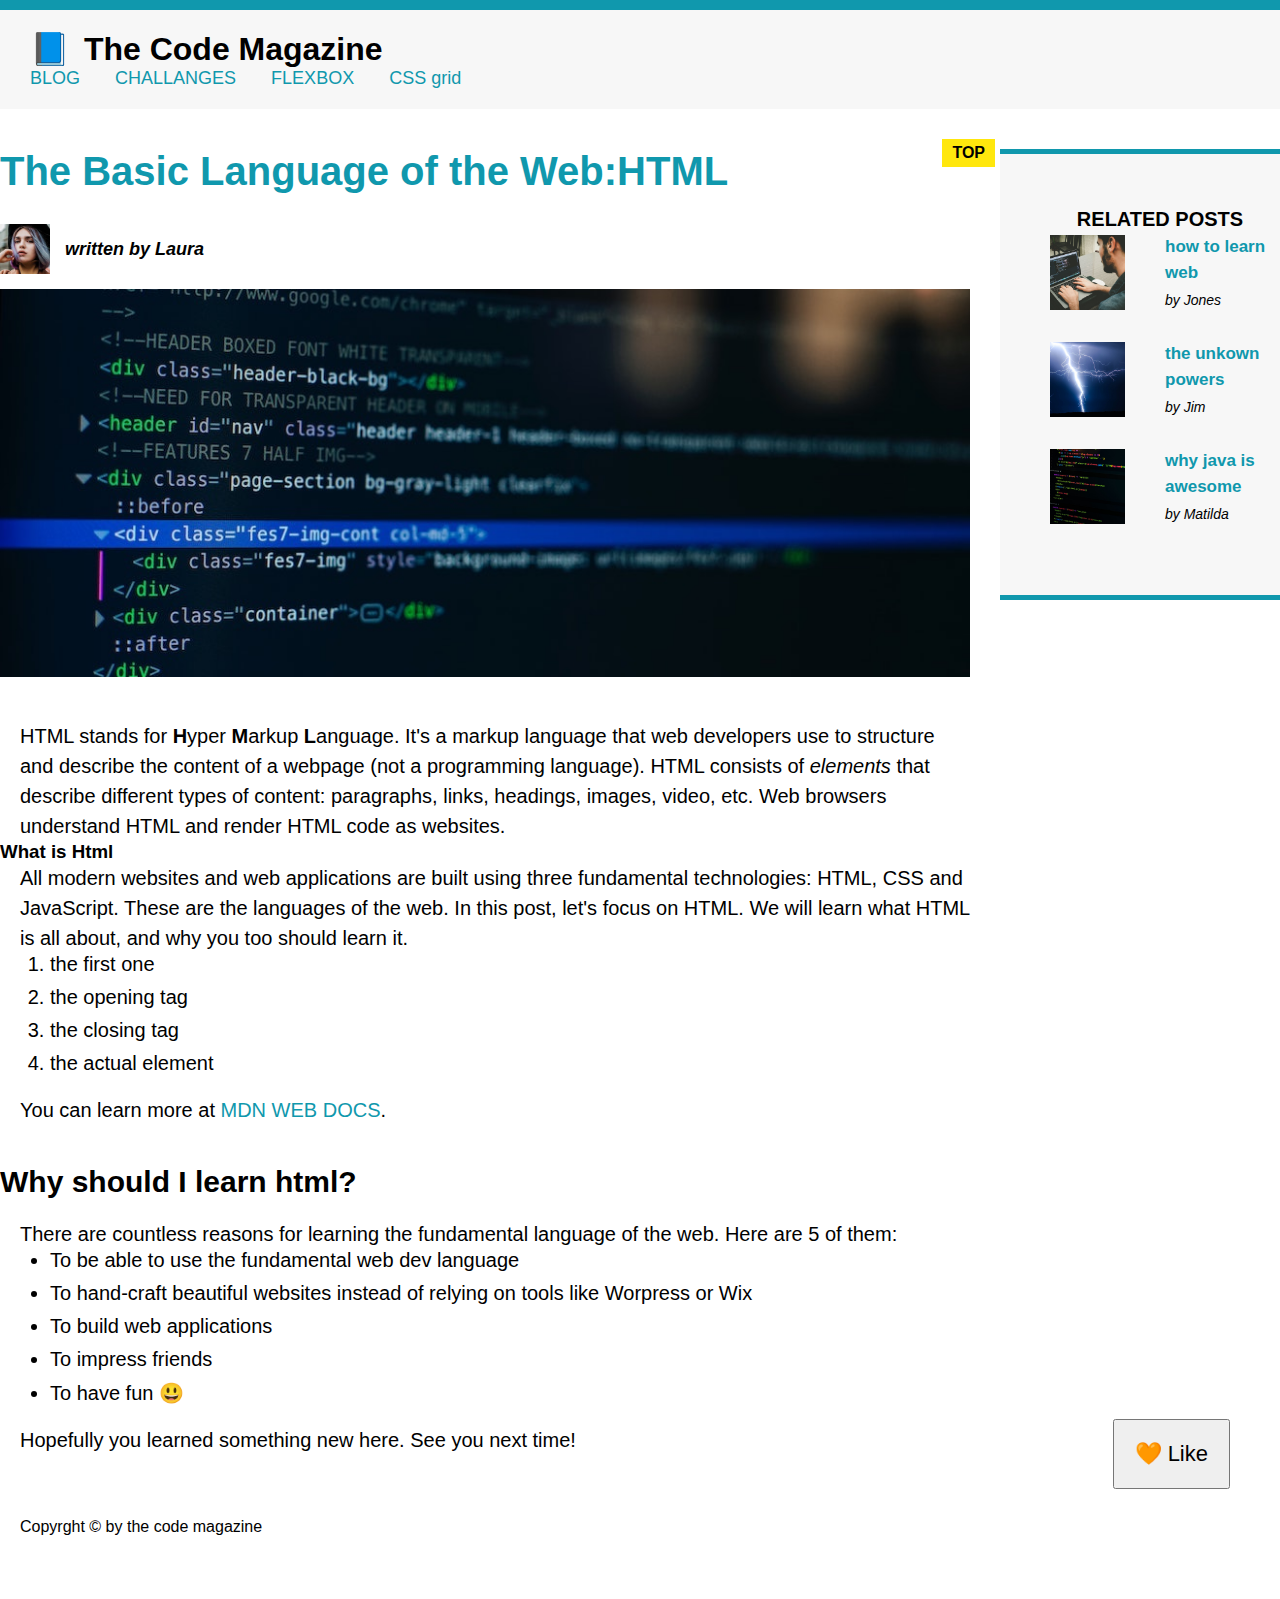
==== index.html @ 81a92fe3 "FIRST Push Flex" ====
<!DOCTYPE html>
<html lang="en">
  <head>
    <meta charset="UTF-8" />
    <link href="style.css" rel="stylesheet" />
    <title>The language of html</title>
  </head>
  <body>
    <div class="container">
      <header class="main-header">
        <h1 class="float">📘 The Code Magazine</h1>
        <nav>
          <a href="blog.html" target="_blank">BLOG</a>
          <a href="#">CHALLANGES</a>
          <a href="flexbox.html">FLEXBOX</a>
          <a href="css-grid.html">CSS grid</a>
        </nav>
      </header>
      <div class="row">
        <article>
          <header class="post-header">
            <h2>The Basic Language of the Web:HTML</h2>
            <div class="author-box">
              <img
                src="img/laura-jones.jpg"
                alt="laura"
                width="50"
                height="50"
                class="auther-img"
              />
              <p id="author" class="author">
                <strong>written by Laura</strong>
              </p>
            </div>

            <img
              src="img/post-img.jpg"
              alt="html coding image"
              width="500"
              height="200"
              class="post-img"
            />
            <button>🧡 Like</button>
          </header>

          <p>
            HTML stands for <strong>H</strong>yper <strong>M</strong>arkup
            <strong>L</strong>anguage. It's a markup language that web
            developers use to structure and describe the content of a webpage
            (not a programming language). HTML consists of
            <em>elements</em> that describe different types of content:
            paragraphs, links, headings, images, video, etc. Web browsers
            understand HTML and render HTML code as websites.
          </p>
          <h3>What is Html</h3>
          <p>
            All modern websites and web applications are built using three
            fundamental technologies: HTML, CSS and JavaScript. These are the
            languages of the web. In this post, let's focus on HTML. We will
            learn what HTML is all about, and why you too should learn it.
          </p>

          <ol>
            <li class="first-li">the first one</li>
            <li>the opening tag</li>
            <li>the closing tag</li>
            <li>the actual element</li>
          </ol>
          <p>
            You can learn more at
            <a
              href="https://developer.mozilla.org/en-US/docs/Web/HTML"
              target="_blank"
              >MDN WEB DOCS</a
            >.
          </p>
          <h4>Why should I learn html?</h4>
          <p>
            There are countless reasons for learning the fundamental language of
            the web. Here are 5 of them:
          </p>
          <ul>
            <li class="first-li">
              To be able to use the fundamental web dev language
            </li>
            <li>
              To hand-craft beautiful websites instead of relying on tools like
              Worpress or Wix
            </li>
            <li>To build web applications</li>
            <li>To impress friends</li>
            <li>To have fun 😃</li>
          </ul>
          <p>Hopefully you learned something new here. See you next time!</p>
        </article>
        <aside class="aside1">
          <p class="sp">related posts</p>

          <ul class="related">
            <li class="related-post">
              <img
                src="img/related-1.jpg"
                alt="html image"
                width="75"
                height="75"
              />
              <div>
                <p><a href="#" class="related-link"> how to learn web</a></p>
                <p class="related-author">by Jones</p>
              </div>
            </li>
            <li class="related-post">
              <img
                src="img/related-2.jpg"
                alt="html image"
                width="75"
                height="75"
              />
              <div>
                <p>
                  <a href="powers.html" class="related-link">
                    the unkown powers</a
                  >
                </p>

                <p class="related-author">by Jim</p>
              </div>
            </li>
            <li class="related-post">
              <img
                src="img/related-3.jpg"
                alt="html image"
                width="75"
                height="75"
              />
              <div>
                <p>
                  <a href="javascript.html" class="related-link">
                    why java is awesome</a
                  >
                </p>
                <p class="related-author">by Matilda</p>
              </div>
            </li>
          </ul>
        </aside>
      </div>
      <footer>
        <p id="copyright" class="copyright text">
          Copyrght &copy; by the code magazine
        </p>
      </footer>
    </div>
  </body>
</html>
---- style.css ----
* {
  margin:0;
  padding:0;
  
  }
  
  body{
    /* color:#444; */
    font-family:sans-serif;
    border-top:10px solid #1098ad;
    /* position:relative; */
   
    margin-bottom:60px;
  }
  nav{
    font-size:18px;
  }
   h1{
    display:block;
   }
  p{
   font-size:20px;
   margin-left:20px;
   line-height:1.5;
   /* display:inline; */
   
  }
  h4{
    font-size:30px;
    margin-bottom: 20px;
    margin-top:40px;
  }
  ul,ol{
   margin-left: 50px;
   margin-bottom: 20px;
  }
  h2{
  font-size:40px;
  margin-bottom:30px;
  color:#1098ad;
  }
  #author{
    font-size:18px;
    font-style:italic;
    font-weight:bold;
  }
  #copyright {
    font-size:16px;
    
  }
  /* ul{
    list-style:none;
  } */
  .related{
   list-style:none;
  }
  
  .main-header{
    background-color: #f7f7f7;
    padding: 20px 30px;
    margin-bottom:40px;
    /* height:80px; */
  }
  .container{
    width:1300px;
    /* margin-left:auto;
    margin-right:auto; */
    margin:0 auto;
  }
  .post-header{
    margin-bottom:40px;
  }
  aside{
    background-color: #f7f7f7;
    border-top:5px solid #1098ad;
    border-bottom:5px solid #1098ad;
    padding:50px 0px;
    width:500px;
    
  }
   
    /* background-color:#f7f7f7; */
  }
  /* .first-li{
    font-weight:bold;
  } */
  /* li:first-child{
    font-weight:bold;
  }
  li:last-child{
    font-style:italic;
  }
  
  li:nth-child(3){
    color:red;
  }
  li:nth-child(odd){
    color:red;
  } */
  /*misconception:this won't work*/
  article p:first-child{
    color:red;
  }
  /* styling links */
  a:link{
    color:#1098ad;
    text-decoration: none;
  }
  a:visited{
    /* color:#777 ;*/
    color:#1098ad
  }
  a:hover{
    color:orangered;
    font-weight:bold;
    text-decoration:underline dotted orangered;
  }
  a:active{
    background-color:black;
    font-style:italic;
  }
  /* lvha */
  /* resolving conflict */
  /* #copyright{
    color:red;
  }
  
  .copyright{
    color:blue;
  }
  .text{
    color:yellow;
  }
  footer p{
    color:green !important;
  } */
  /* nav a:link{
    font-size:18px;
  } */
  .post-img{
    width:100%;
    height:auto;
    
  }
 .aside1
 {
  /* margin-left: 5px; */
 }
  nav a:link{
    margin-right:30px;
    display:inline-block;
   
  }
  nav a:link:last-child{
    margin-right:0;
  }
  button{
   font-size:22px;
   padding:20px;
   cursor:pointer; 
   position:absolute;
   bottom:50px;
   right:50px;
  }
  body{
    position: relative;
  }
  h1::first-letter{
  font-style:normal;
  margin-right:5px;
  }
  h2{
    position: relative;
  }
   h2::after{
  content: "TOP";
  background-color:#ffe70d;
  color:#000;
  font-size:16px;
  font-weight:bold;
  display:inline-block;
  padding:5px 10px;
  position:absolute;
  top:-10px;
  right:-25px;
   }
  
  li{
    font-size:20px;
    margin-bottom:10px;
    /* display:inline; */
    
  }
  li:last-child{
    margin-bottom:0;
  }
  /* ol li:nth-child(3){
    text-transform:lowercase;
  } */
  .sp{
    text-align:center;
    font-weight: bold;
    font-size:20px;
    text-transform: uppercase;
  }
  /* .auther-img{
    float:left;
    margin-bottom: 20px;
  }
  .author{
    margin-top:10px;
    float:left;
    margin-left:20px;
  }
  
  .clearfix::after {
   clear:both;
   content:'';
   display:block;
  }
  
  article{
   
   width:825px;
   float:left;
  }
  aside{
   
    width:300px;
    float:right;
  }
  footer{
    background-color:yellow;
    clear:both; */
  }
.main-header{
  display:flex;
  align-items:center;
  justify-content:space-between;
  }
  .author-box{
    display:flex;
    align-items:center;
    margin-bottom:15px;
  }
  .author{
    margin-bottom:0;
    margin-left:15px;
  }
  .related-post{
    display:flex;
    align-items:center;
    gap:20px;
    margin-bottom:30px;
  }
  .related-link:link {
  font-size:17px;
  font-weight:bold;
  font-style:normal;
  margin-bottom:5px;
  display:block;
  }
  .related-author{
    margin-bottom:0;
    font-size:14px;
    font-weight: normal;
    font-style:italic;
    padding: 0;
  }
  .row{
    display:flex;
    align-items:flex-start;
    margin-bottom:60px;
    gap:30px;
    
    
  }
  article{
    flex:1;
    margin-bottom:0;
    
  }
  aside{
     /* defaults:
     flex-grow: 0;
     flex-shrink: 1;
     flex-basis:auto ; */
     
    flex: 0 0 300px;
  }
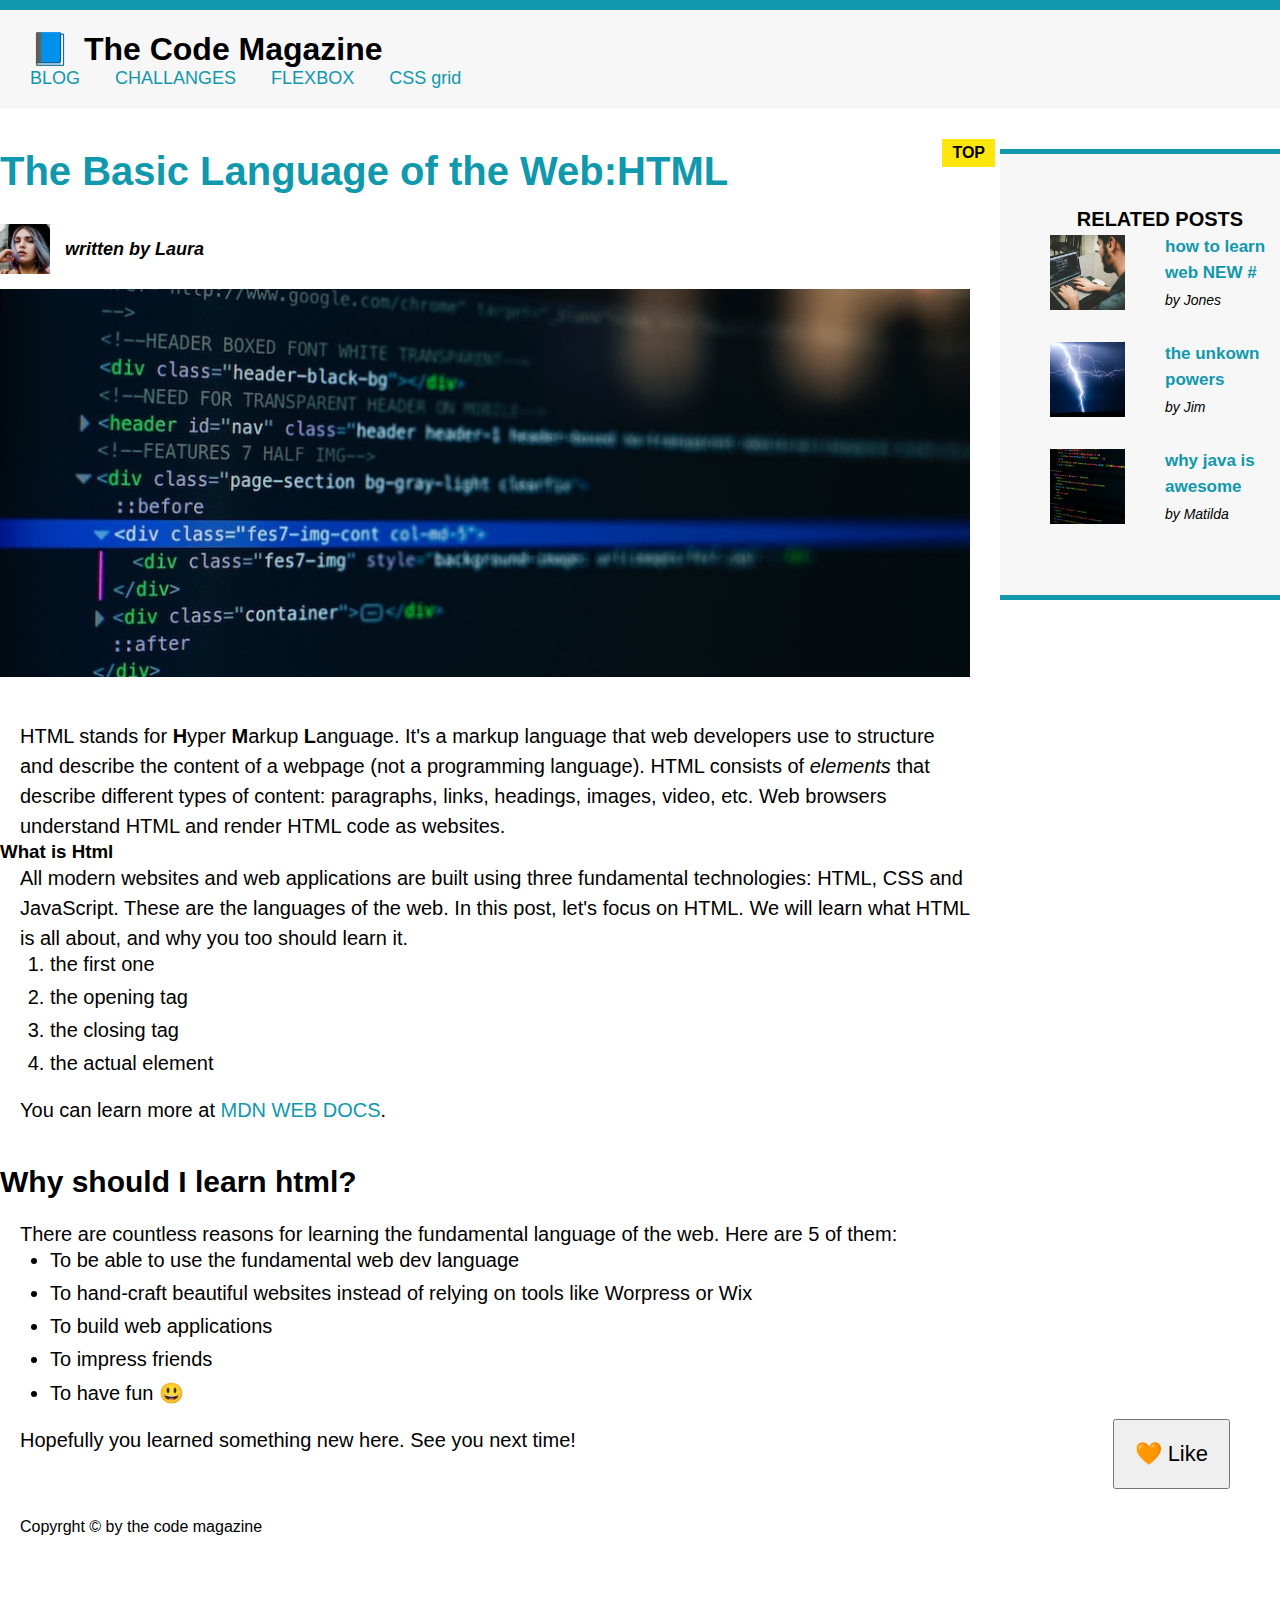
==== commit c022188a: "new funksiya ni qoshtim" ====
--- a/index.html
+++ b/index.html
@@ -105,7 +105,9 @@
                 height="75"
               />
               <div>
-                <p><a href="#" class="related-link"> how to learn web</a></p>
+                <p>
+                  <a href="#" class="related-link"> how to learn web NEW #</a>
+                </p>
                 <p class="related-author">by Jones</p>
               </div>
             </li>
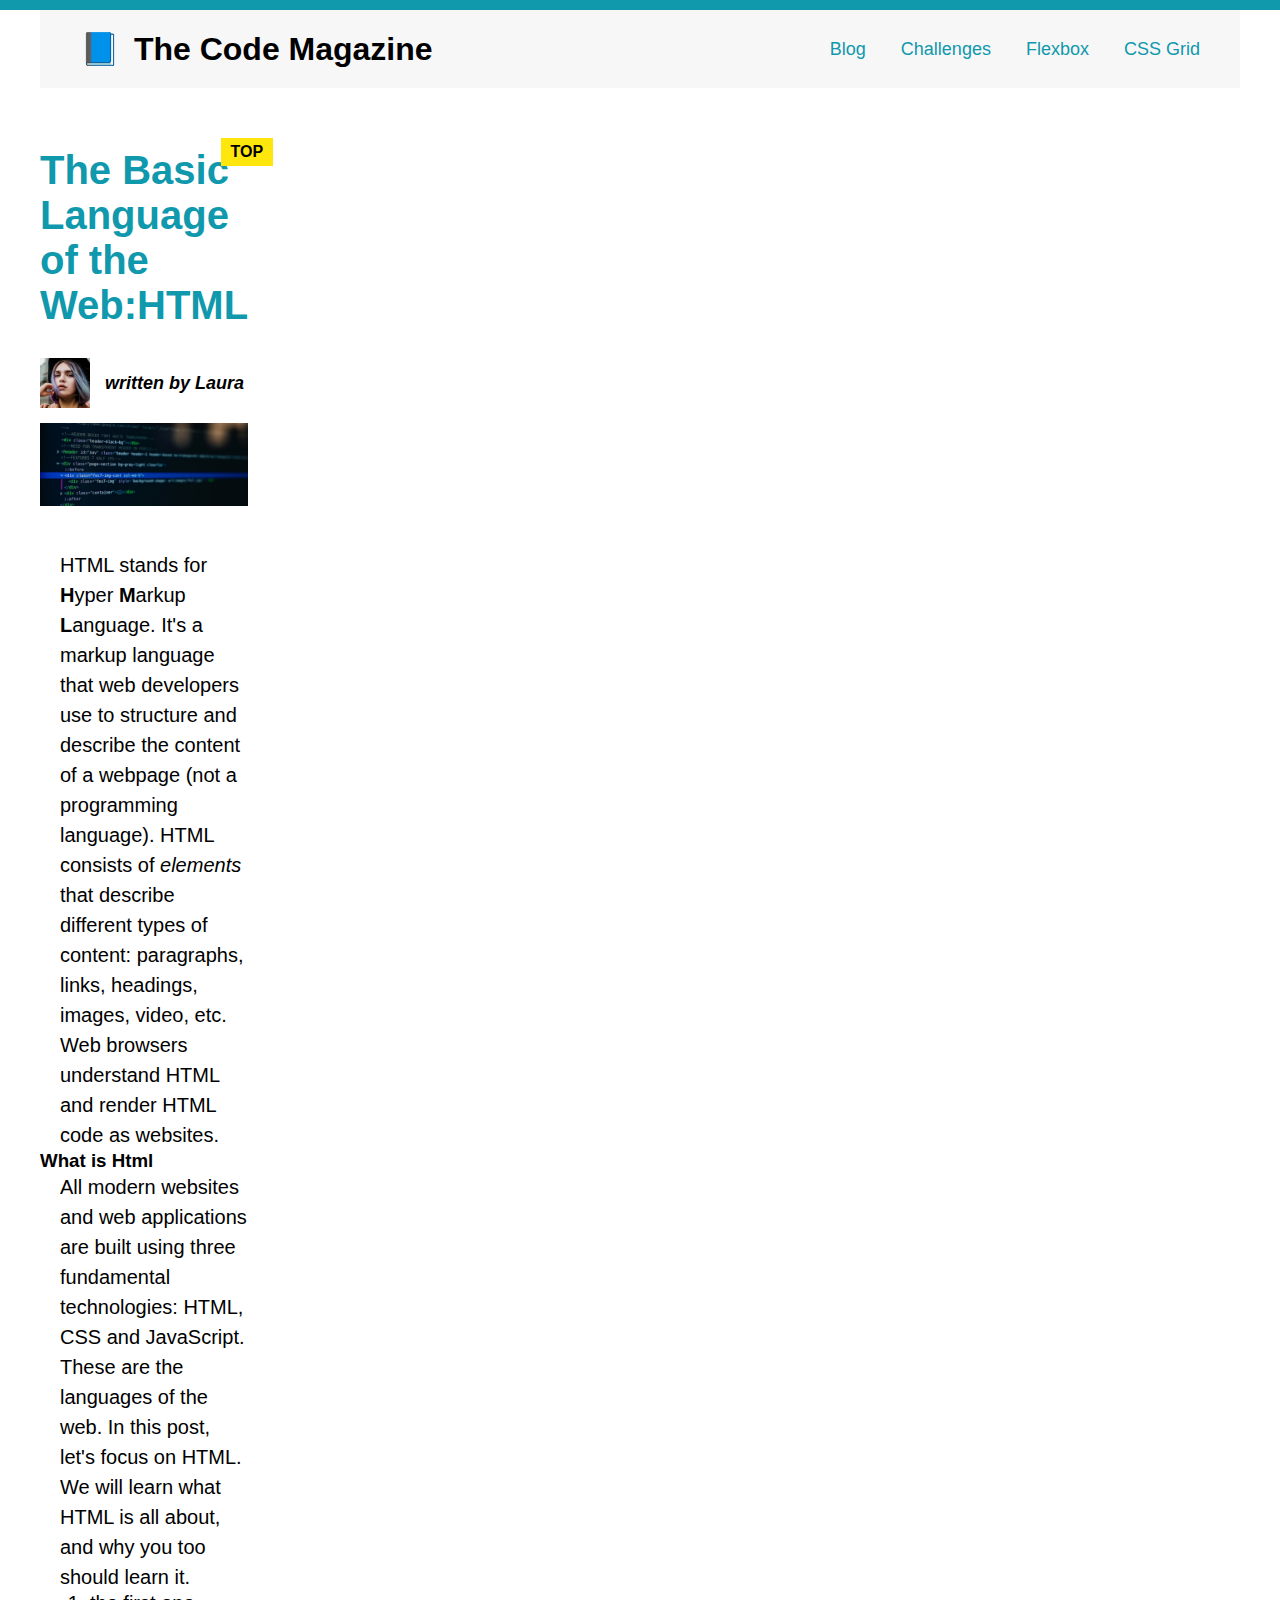
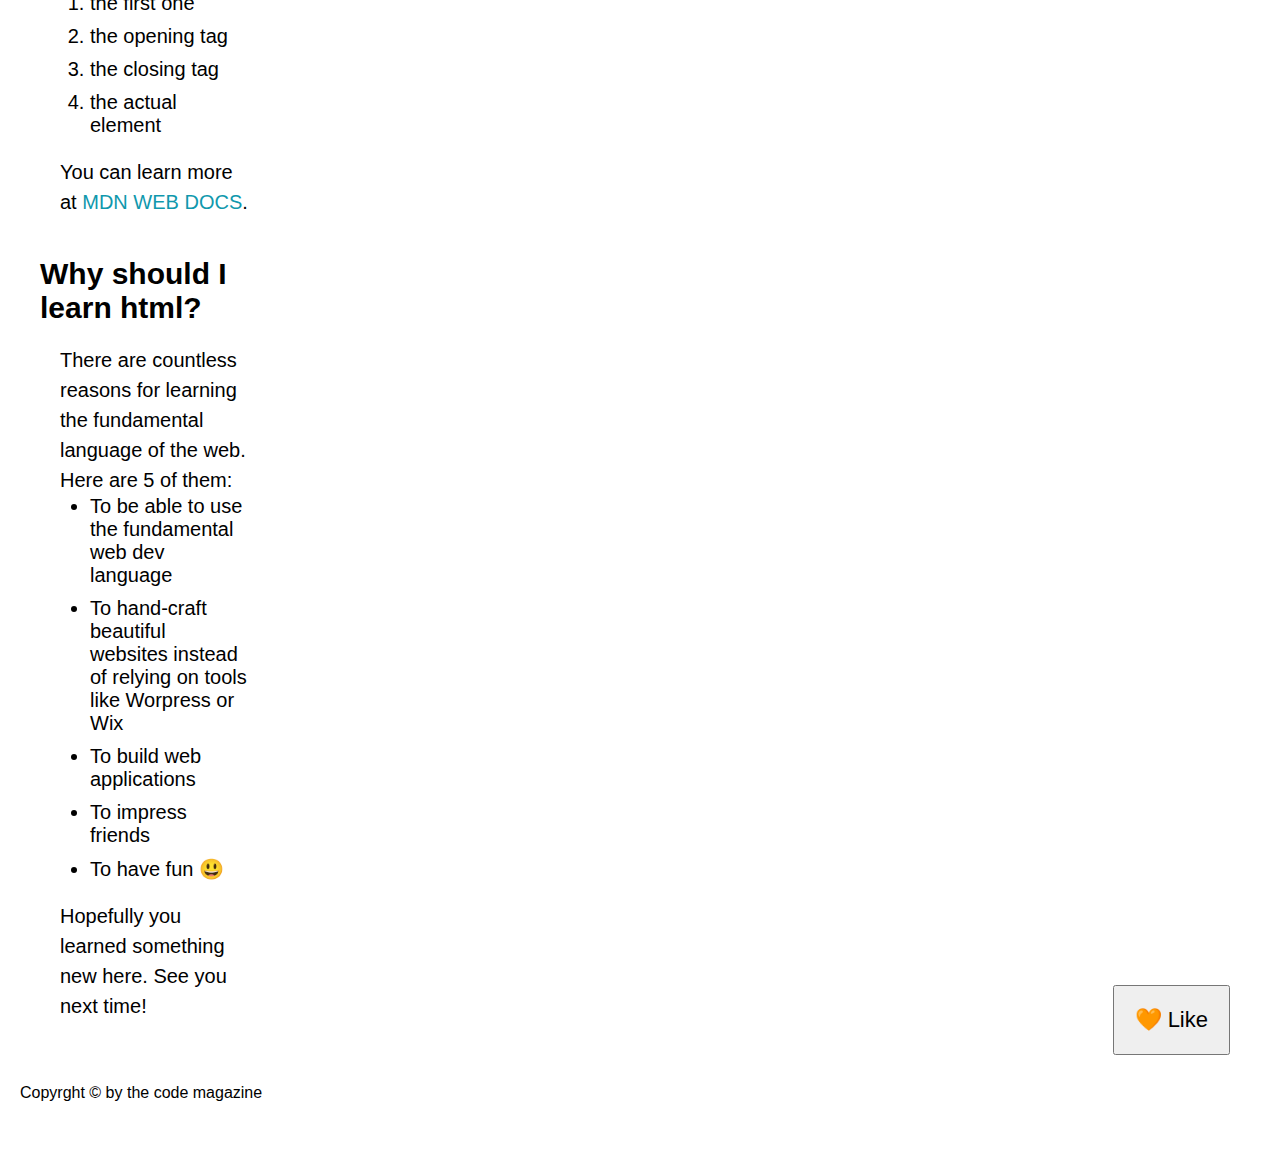
==== commit 9c917841: "new funksiya ni qoshtim" ====
--- a/index.html
+++ b/index.html
@@ -7,13 +7,14 @@
   </head>
   <body>
     <div class="container">
-      <header class="main-header">
-        <h1 class="float">📘 The Code Magazine</h1>
+      <header class="main-header clearfix">
+        <h1>📘 The Code Magazine</h1>
+
         <nav>
-          <a href="blog.html" target="_blank">BLOG</a>
-          <a href="#">CHALLANGES</a>
-          <a href="flexbox.html">FLEXBOX</a>
-          <a href="css-grid.html">CSS grid</a>
+          <a href="blog.html">Blog</a>
+          <a href="#">Challenges</a>
+          <a href="flexbox.html">Flexbox</a>
+          <a href="css-grid.html">CSS Grid</a>
         </nav>
       </header>
       <div class="row">
@@ -106,7 +107,7 @@
               />
               <div>
                 <p>
-                  <a href="#" class="related-link"> how to learn web NEW #</a>
+                  <a href="#" class="related-link"> how to learn web</a>
                 </p>
                 <p class="related-author">by Jones</p>
               </div>
@@ -147,6 +148,7 @@
           </ul>
         </aside>
       </div>
+    </div>
       <footer>
         <p id="copyright" class="copyright text">
           Copyrght &copy; by the code magazine
--- a/style.css
+++ b/style.css
@@ -1,7 +1,7 @@
 * {
   margin:0;
   padding:0;
-  
+  box-sizing: border-box;
   }
   
   body{
@@ -55,17 +55,19 @@
    list-style:none;
   }
   
-  .main-header{
+  .main-header {
     background-color: #f7f7f7;
-    padding: 20px 30px;
-    margin-bottom:40px;
-    /* height:80px; */
+    /* padding: 20px;
+    padding-left: 40px;
+    padding-right: 40px; */
+    padding: 20px 40px;
   }
   .container{
-    width:1300px;
+    width:1200px;
     /* margin-left:auto;
     margin-right:auto; */
     margin:0 auto;
+    
   }
   .post-header{
     margin-bottom:40px;
@@ -144,16 +146,23 @@
   }
  .aside1
  {
-  /* margin-left: 5px; */
+  margin-left: 75px;
  }
-  nav a:link{
-    margin-right:30px;
-    display:inline-block;
-   
-  }
-  nav a:link:last-child{
-    margin-right:0;
-  }
+ 
+ nav a:link {
+  /* background-color: orangered;
+  margin: 20px;
+  padding: 20px;
+
+  display: block; */
+
+  margin-right: 30px;
+  display: inline-block;
+}
+
+nav a:link:last-child {
+  margin-right: 0;
+}
   button{
    font-size:22px;
    padding:20px;
@@ -233,10 +242,18 @@
     background-color:yellow;
     clear:both; */
   }
+  .clearfix::after {
+    clear:both;
+    content:'';
+    display:block;
+   
+   }
 .main-header{
   display:flex;
   align-items:center;
   justify-content:space-between;
+  margin-bottom:60px;
+
   }
   .author-box{
     display:flex;
@@ -271,7 +288,7 @@
     display:flex;
     align-items:flex-start;
     margin-bottom:60px;
-    gap:30px;
+    gap:300%;
     
     
   }
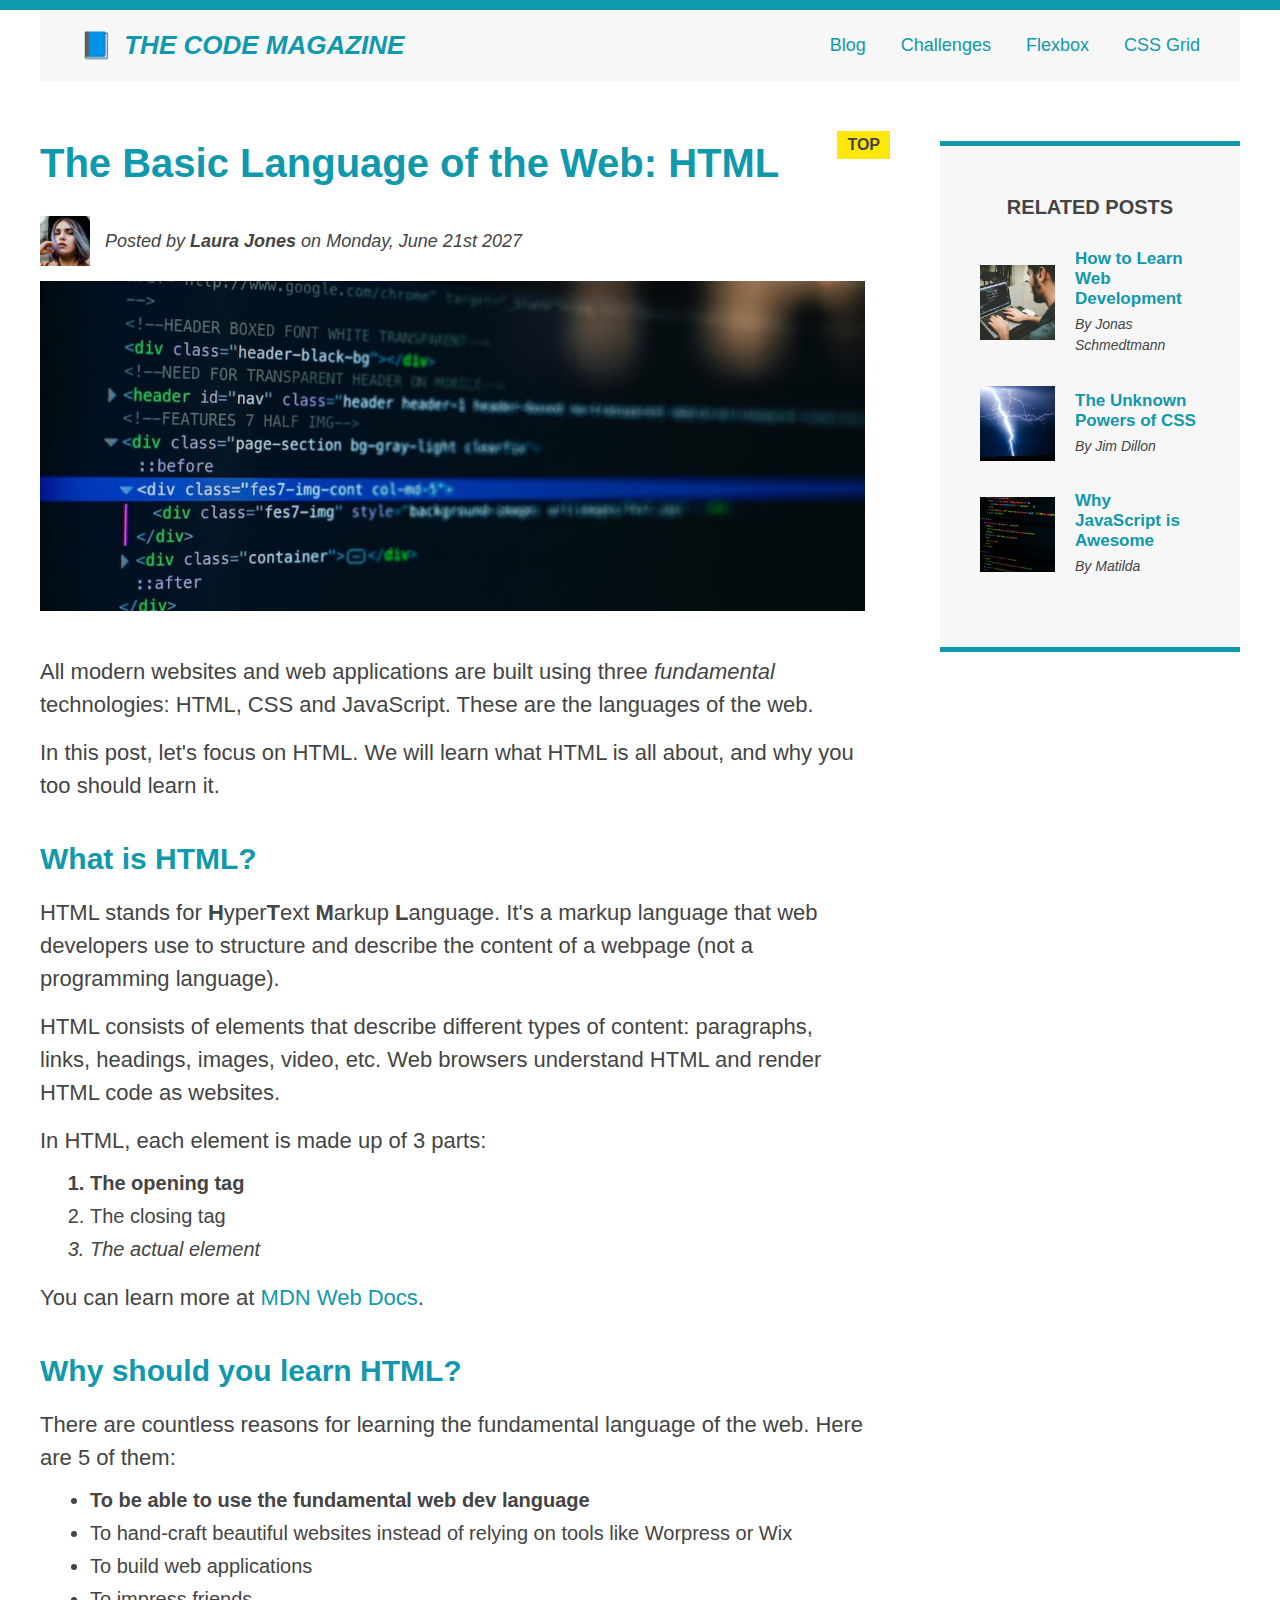
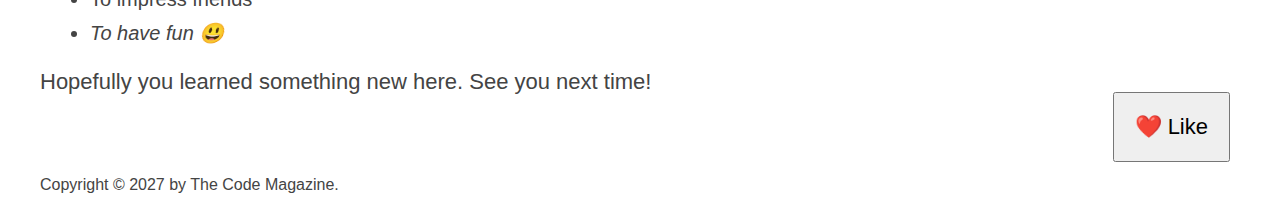
==== commit b1a594b7: "togrilandi" ====
--- a/index.html
+++ b/index.html
@@ -3,155 +3,176 @@
   <head>
     <meta charset="UTF-8" />
     <link href="style.css" rel="stylesheet" />
-    <title>The language of html</title>
+
+    <title>The Basic Language of the Web: HTML</title>
   </head>
+
   <body>
+    <!--
+    <h1>The Basic Language of the Web: HTML</h1>
+    <h2>The Basic Language of the Web: HTML</h2>
+    <h3>The Basic Language of the Web: HTML</h3>
+    <h4>The Basic Language of the Web: HTML</h4>
+    <h5>The Basic Language of the Web: HTML</h5>
+    <h6>The Basic Language of the Web: HTML</h6>
+    -->
+
     <div class="container">
       <header class="main-header clearfix">
         <h1>📘 The Code Magazine</h1>
 
         <nav>
+          <!-- <strong>This is the navigation</strong> -->
           <a href="blog.html">Blog</a>
           <a href="#">Challenges</a>
           <a href="flexbox.html">Flexbox</a>
           <a href="css-grid.html">CSS Grid</a>
         </nav>
+
+        <!-- <div class="clear"></div> -->
       </header>
-      <div class="row">
-        <article>
-          <header class="post-header">
-            <h2>The Basic Language of the Web:HTML</h2>
-            <div class="author-box">
-              <img
-                src="img/laura-jones.jpg"
-                alt="laura"
-                width="50"
-                height="50"
-                class="auther-img"
-              />
-              <p id="author" class="author">
-                <strong>written by Laura</strong>
-              </p>
+
+      <!-- ONLY NECESSARY FOR FLEXBOX -->
+      <!-- <div class="row"> -->
+      <article>
+        <header class="post-header">
+          <h2>The Basic Language of the Web: HTML</h2>
+
+          <div class="author-box">
+            <img
+              src="img/laura-jones.jpg"
+              alt="Headshot of Laura Jones"
+              height="50"
+              width="50"
+              class="author-img"
+            />
+
+            <p id="author" class="author">
+              Posted by <strong>Laura Jones</strong> on Monday, June 21st 2027
+            </p>
+          </div>
+
+          <img
+            src="img/post-img.jpg"
+            alt="HTML code on a screen"
+            width="500"
+            height="200"
+            class="post-img"
+          />
+          <button>❤️ Like</button>
+        </header>
+
+        <p>
+          All modern websites and web applications are built using three
+          <em>fundamental</em>
+          technologies: HTML, CSS and JavaScript. These are the languages of the
+          web.
+        </p>
+
+        <p>
+          In this post, let's focus on HTML. We will learn what HTML is all
+          about, and why you too should learn it.
+        </p>
+
+        <h3>What is HTML?</h3>
+        <p>
+          HTML stands for <strong>H</strong>yper<strong>T</strong>ext
+          <strong>M</strong>arkup <strong>L</strong>anguage. It's a markup
+          language that web developers use to structure and describe the content
+          of a webpage (not a programming language).
+        </p>
+        <p>
+          HTML consists of elements that describe different types of content:
+          paragraphs, links, headings, images, video, etc. Web browsers
+          understand HTML and render HTML code as websites.
+        </p>
+        <p>In HTML, each element is made up of 3 parts:</p>
+
+        <ol>
+          <li class="first-li">The opening tag</li>
+          <li>The closing tag</li>
+          <li>The actual element</li>
+        </ol>
+
+        <p>
+          You can learn more at
+          <a
+            href="https://developer.mozilla.org/en-US/docs/Web/HTML"
+            target="_blank"
+            >MDN Web Docs</a
+          >.
+        </p>
+
+        <h3>Why should you learn HTML?</h3>
+
+        <p>
+          There are countless reasons for learning the fundamental language of
+          the web. Here are 5 of them:
+        </p>
+
+        <ul>
+          <li class="first-li">
+            To be able to use the fundamental web dev language
+          </li>
+          <li>
+            To hand-craft beautiful websites instead of relying on tools like
+            Worpress or Wix
+          </li>
+          <li>To build web applications</li>
+          <li>To impress friends</li>
+          <li>To have fun 😃</li>
+        </ul>
+
+        <p>Hopefully you learned something new here. See you next time!</p>
+      </article>
+
+      <aside>
+        <h4>Related posts</h4>
+
+        <ul class="related">
+          <li class="related-post">
+            <img
+              src="img/related-1.jpg"
+              alt="Person programming"
+              width="75"
+              height="75"
+            />
+            <div>
+              <a href="#" class="related-link">How to Learn Web Development</a>
+              <p class="related-author">By Jonas Schmedtmann</p>
             </div>
+          </li>
+          <li class="related-post">
+            <img
+              src="img/related-2.jpg"
+              alt="Lightning"
+              width="75"
+              height="75"
+            />
+            <div>
+              <a href="#" class="related-link">The Unknown Powers of CSS</a>
+              <p class="related-author">By Jim Dillon</p>
+            </div>
+          </li>
+          <li class="related-post">
+            <img
+              src="img/related-3.jpg"
+              alt="JavaScript code on a screen"
+              width="75"
+              height="75"
+            />
+            <div>
+              <a href="#" class="related-link">Why JavaScript is Awesome</a>
+              <p class="related-author">By Matilda</p>
+            </div>
+          </li>
+        </ul>
+      </aside>
+      <!-- </div> -->
 
-            <img
-              src="img/post-img.jpg"
-              alt="html coding image"
-              width="500"
-              height="200"
-              class="post-img"
-            />
-            <button>🧡 Like</button>
-          </header>
-
-          <p>
-            HTML stands for <strong>H</strong>yper <strong>M</strong>arkup
-            <strong>L</strong>anguage. It's a markup language that web
-            developers use to structure and describe the content of a webpage
-            (not a programming language). HTML consists of
-            <em>elements</em> that describe different types of content:
-            paragraphs, links, headings, images, video, etc. Web browsers
-            understand HTML and render HTML code as websites.
-          </p>
-          <h3>What is Html</h3>
-          <p>
-            All modern websites and web applications are built using three
-            fundamental technologies: HTML, CSS and JavaScript. These are the
-            languages of the web. In this post, let's focus on HTML. We will
-            learn what HTML is all about, and why you too should learn it.
-          </p>
-
-          <ol>
-            <li class="first-li">the first one</li>
-            <li>the opening tag</li>
-            <li>the closing tag</li>
-            <li>the actual element</li>
-          </ol>
-          <p>
-            You can learn more at
-            <a
-              href="https://developer.mozilla.org/en-US/docs/Web/HTML"
-              target="_blank"
-              >MDN WEB DOCS</a
-            >.
-          </p>
-          <h4>Why should I learn html?</h4>
-          <p>
-            There are countless reasons for learning the fundamental language of
-            the web. Here are 5 of them:
-          </p>
-          <ul>
-            <li class="first-li">
-              To be able to use the fundamental web dev language
-            </li>
-            <li>
-              To hand-craft beautiful websites instead of relying on tools like
-              Worpress or Wix
-            </li>
-            <li>To build web applications</li>
-            <li>To impress friends</li>
-            <li>To have fun 😃</li>
-          </ul>
-          <p>Hopefully you learned something new here. See you next time!</p>
-        </article>
-        <aside class="aside1">
-          <p class="sp">related posts</p>
-
-          <ul class="related">
-            <li class="related-post">
-              <img
-                src="img/related-1.jpg"
-                alt="html image"
-                width="75"
-                height="75"
-              />
-              <div>
-                <p>
-                  <a href="#" class="related-link"> how to learn web</a>
-                </p>
-                <p class="related-author">by Jones</p>
-              </div>
-            </li>
-            <li class="related-post">
-              <img
-                src="img/related-2.jpg"
-                alt="html image"
-                width="75"
-                height="75"
-              />
-              <div>
-                <p>
-                  <a href="powers.html" class="related-link">
-                    the unkown powers</a
-                  >
-                </p>
-
-                <p class="related-author">by Jim</p>
-              </div>
-            </li>
-            <li class="related-post">
-              <img
-                src="img/related-3.jpg"
-                alt="html image"
-                width="75"
-                height="75"
-              />
-              <div>
-                <p>
-                  <a href="javascript.html" class="related-link">
-                    why java is awesome</a
-                  >
-                </p>
-                <p class="related-author">by Matilda</p>
-              </div>
-            </li>
-          </ul>
-        </aside>
-      </div>
-    </div>
       <footer>
         <p id="copyright" class="copyright text">
-          Copyrght &copy; by the code magazine
+          Copyright &copy; 2027 by The Code Magazine.
         </p>
       </footer>
     </div>
--- a/style.css
+++ b/style.css
@@ -1,155 +1,195 @@
 * {
-  margin:0;
-  padding:0;
+  /* border-top: 10px solid #1098ad; */
+  margin: 0;
+  padding: 0;
   box-sizing: border-box;
-  }
-  
-  body{
-    /* color:#444; */
-    font-family:sans-serif;
-    border-top:10px solid #1098ad;
-    /* position:relative; */
-   
-    margin-bottom:60px;
-  }
-  nav{
-    font-size:18px;
-  }
-   h1{
-    display:block;
-   }
-  p{
-   font-size:20px;
-   margin-left:20px;
-   line-height:1.5;
-   /* display:inline; */
-   
-  }
-  h4{
-    font-size:30px;
-    margin-bottom: 20px;
-    margin-top:40px;
-  }
-  ul,ol{
-   margin-left: 50px;
-   margin-bottom: 20px;
-  }
-  h2{
-  font-size:40px;
-  margin-bottom:30px;
-  color:#1098ad;
-  }
-  #author{
-    font-size:18px;
-    font-style:italic;
-    font-weight:bold;
-  }
-  #copyright {
-    font-size:16px;
-    
-  }
-  /* ul{
-    list-style:none;
-  } */
-  .related{
-   list-style:none;
-  }
-  
-  .main-header {
-    background-color: #f7f7f7;
-    /* padding: 20px;
-    padding-left: 40px;
-    padding-right: 40px; */
-    padding: 20px 40px;
-  }
-  .container{
-    width:1200px;
-    /* margin-left:auto;
-    margin-right:auto; */
-    margin:0 auto;
-    
-  }
-  .post-header{
-    margin-bottom:40px;
-  }
-  aside{
-    background-color: #f7f7f7;
-    border-top:5px solid #1098ad;
-    border-bottom:5px solid #1098ad;
-    padding:50px 0px;
-    width:500px;
-    
-  }
-   
-    /* background-color:#f7f7f7; */
-  }
-  /* .first-li{
-    font-weight:bold;
-  } */
-  /* li:first-child{
-    font-weight:bold;
-  }
-  li:last-child{
-    font-style:italic;
-  }
-  
-  li:nth-child(3){
-    color:red;
-  }
-  li:nth-child(odd){
-    color:red;
-  } */
-  /*misconception:this won't work*/
-  article p:first-child{
-    color:red;
-  }
-  /* styling links */
-  a:link{
-    color:#1098ad;
-    text-decoration: none;
-  }
-  a:visited{
-    /* color:#777 ;*/
-    color:#1098ad
-  }
-  a:hover{
-    color:orangered;
-    font-weight:bold;
-    text-decoration:underline dotted orangered;
-  }
-  a:active{
-    background-color:black;
-    font-style:italic;
-  }
-  /* lvha */
-  /* resolving conflict */
-  /* #copyright{
-    color:red;
-  }
-  
-  .copyright{
-    color:blue;
-  }
-  .text{
-    color:yellow;
-  }
-  footer p{
-    color:green !important;
-  } */
-  /* nav a:link{
-    font-size:18px;
-  } */
-  .post-img{
-    width:100%;
-    height:auto;
-    
-  }
- .aside1
- {
-  margin-left: 75px;
- }
- 
- nav a:link {
+}
+
+/* PAGE SECTIONS */
+body {
+  color: #444;
+  font-family: sans-serif;
+
+  border-top: 10px solid #1098ad;
+  position: relative;
+}
+
+.container {
+  width: 1200px;
+  /* margin-left: auto;
+  margin-right: auto; */
+  margin: 0 auto;
+}
+
+.main-header {
+  background-color: #f7f7f7;
+  /* padding: 20px;
+  padding-left: 40px;
+  padding-right: 40px; */
+  padding: 20px 40px;
+  /* margin-bottom: 60px; */
+  /* height: 80px; */
+}
+
+nav {
+  font-size: 18px;
+  /* text-align: center; */
+}
+
+article {
+  /* margin-bottom: 60px; */
+}
+
+.post-header {
+  margin-bottom: 40px;
+  /* position: relative; */
+}
+
+aside {
+  background-color: #f7f7f7;
+  border-top: 5px solid #1098ad;
+  border-bottom: 5px solid #1098ad;
+  padding: 50px 40px;
+}
+
+/* SMALLER ELEMENTS */
+h1,
+h2,
+h3 {
+  color: #1098ad;
+}
+
+h1 {
+  font-size: 26px;
+  text-transform: uppercase;
+  font-style: italic;
+}
+
+h2 {
+  font-size: 40px;
+  margin-bottom: 30px;
+}
+
+h3 {
+  font-size: 30px;
+  margin-bottom: 20px;
+  margin-top: 40px;
+}
+
+h4 {
+  font-size: 20px;
+  text-transform: uppercase;
+  text-align: center;
+  margin-bottom: 30px;
+}
+
+p {
+  font-size: 22px;
+  line-height: 1.5;
+  margin-bottom: 15px;
+}
+
+ul,
+ol {
+  margin-left: 50px;
+  margin-bottom: 20px;
+}
+
+li {
+  font-size: 20px;
+  margin-bottom: 10px;
+  /* display: inline; */
+}
+
+li:last-child {
+  margin-bottom: 0;
+}
+
+/* footer p {
+  font-size: 16px;
+} */
+
+/* article header p {
+  font-style: italic;
+} */
+
+#author {
+  font-style: italic;
+  font-size: 18px;
+}
+
+#copyright {
+  font-size: 16px;
+}
+
+.related-author {
+  font-size: 18px;
+  font-weight: bold;
+}
+
+/* ul {
+  list-style: none;
+} */
+
+.related {
+  list-style: none;
+  margin-left: 0;
+}
+
+body {
+  /* background-color: orangered; */
+}
+
+/* .first-li {
+  font-weight: bold;
+} */
+
+li:first-child {
+  font-weight: bold;
+}
+
+li:last-child {
+  font-style: italic;
+}
+
+li:nth-child(even) {
+  /* color: red; */
+}
+
+/* Misconception: this won't work! */
+article p:first-child {
+  color: red;
+}
+
+/* Styling links */
+a:link {
+  color: #1098ad;
+  text-decoration: none;
+}
+
+a:visited {
+  /* color: #777; */
+  color: #1098ad;
+}
+
+a:hover {
+  color: orangered;
+  font-weight: bold;
+  text-decoration: underline orangered;
+}
+
+a:active {
+  background-color: black;
+  font-style: italic;
+}
+/* LVHA */
+
+.post-img {
+  width: 100%;
+  height: auto;
+}
+
+nav a:link {
   /* background-color: orangered;
   margin: 20px;
   padding: 20px;
@@ -163,145 +203,197 @@
 nav a:link:last-child {
   margin-right: 0;
 }
-  button{
-   font-size:22px;
-   padding:20px;
-   cursor:pointer; 
-   position:absolute;
-   bottom:50px;
-   right:50px;
-  }
-  body{
-    position: relative;
-  }
-  h1::first-letter{
-  font-style:normal;
-  margin-right:5px;
-  }
-  h2{
-    position: relative;
-  }
-   h2::after{
+
+button {
+  font-size: 22px;
+  padding: 20px;
+  cursor: pointer;
+
+  position: absolute;
+  /* top: 50px;
+  left: 50px; */
+  bottom: 50px;
+  right: 50px;
+}
+
+h1::first-letter {
+  font-style: normal;
+  margin-right: 5px;
+}
+
+h3 + p::first-line {
+  /* color: red; */
+}
+
+h2 {
+  /* background-color: orange; */
+  position: relative;
+}
+
+h2::before {
   content: "TOP";
-  background-color:#ffe70d;
-  color:#000;
-  font-size:16px;
-  font-weight:bold;
-  display:inline-block;
-  padding:5px 10px;
-  position:absolute;
-  top:-10px;
-  right:-25px;
-   }
+  background-color: #ffe70e;
+  color: #444;
+  font-size: 16px;
+  font-weight: bold;
+  display: inline-block;
+  padding: 5px 10px;
+  position: absolute;
+  top: -10px;
+  right: -25px;
+}
+
+/* Resolving conflicts */
+/* #copyright {
+  color: red;
+}
+
+.copyright {
+  color: blue;
+}
+
+.text {
+  color: yellow;
+}
+
+footer p {
+  color: green !important;
+} */
+
+/* nav a:link,
+nav p {
+  font-size: 18px;
+} */
+
+/* FLOATS */
+/*
+.author-img {
+  float: left;
+  margin-bottom: 20px;
+}
+
+.author {
+  float: left;
+  margin-top: 10px;
+  margin-left: 20px;
+}
+
+h1 {
+  float: left;
+}
+
+nav {
+  float: right;
+}
+
+.clear {
+  clear: both;
+}
+
+.clearfix::after {
+  clear: both;
+  content: "";
+  display: block;
+}
+
+article {
+  width: 825px;
+  float: left;
+}
+
+aside {
+  width: 300px;
+  float: right;
+}
+
+footer {
+  clear: both;
+}
+*/
+
+/* FLEXBOX */
+.main-header {
+  display: flex;
+  align-items: center;
+  justify-content: space-between;
+}
+
+.author-box {
+  display: flex;
+  align-items: center;
+  margin-bottom: 15px;
+}
+
+.author {
+  margin-bottom: 0;
+  margin-left: 15px;
+}
+
+.related-post {
+  display: flex;
+  align-items: center;
+  gap: 20px;
+  margin-bottom: 30px;
+}
+
+.related-link:link {
+  font-size: 17px;
+  font-weight: bold;
+  font-style: normal;
+  margin-bottom: 5px;
+  display: block;
+}
+
+.related-author {
+  margin-bottom: 0;
+  font-size: 14px;
+  font-weight: normal;
+  font-style: italic;
+}
+
+/* FLEXBOX LAYOUT */
+/* .row {
+  display: flex;
+  align-items: flex-start;
+  gap: 75px;
+  margin-bottom: 60px;
+}
+
+article {
+  flex: 1;
+  margin-bottom: 0;
+}
+
+aside {
   
-  li{
-    font-size:20px;
-    margin-bottom:10px;
-    /* display:inline; */
-    
-  }
-  li:last-child{
-    margin-bottom:0;
-  }
-  /* ol li:nth-child(3){
-    text-transform:lowercase;
-  } */
-  .sp{
-    text-align:center;
-    font-weight: bold;
-    font-size:20px;
-    text-transform: uppercase;
-  }
-  /* .auther-img{
-    float:left;
-    margin-bottom: 20px;
-  }
-  .author{
-    margin-top:10px;
-    float:left;
-    margin-left:20px;
-  }
-  
-  .clearfix::after {
-   clear:both;
-   content:'';
-   display:block;
-  }
-  
-  article{
-   
-   width:825px;
-   float:left;
-  }
-  aside{
-   
-    width:300px;
-    float:right;
-  }
-  footer{
-    background-color:yellow;
-    clear:both; */
-  }
-  .clearfix::after {
-    clear:both;
-    content:'';
-    display:block;
-   
-   }
-.main-header{
-  display:flex;
-  align-items:center;
-  justify-content:space-between;
-  margin-bottom:60px;
-
-  }
-  .author-box{
-    display:flex;
-    align-items:center;
-    margin-bottom:15px;
-  }
-  .author{
-    margin-bottom:0;
-    margin-left:15px;
-  }
-  .related-post{
-    display:flex;
-    align-items:center;
-    gap:20px;
-    margin-bottom:30px;
-  }
-  .related-link:link {
-  font-size:17px;
-  font-weight:bold;
-  font-style:normal;
-  margin-bottom:5px;
-  display:block;
-  }
-  .related-author{
-    margin-bottom:0;
-    font-size:14px;
-    font-weight: normal;
-    font-style:italic;
-    padding: 0;
-  }
-  .row{
-    display:flex;
-    align-items:flex-start;
-    margin-bottom:60px;
-    gap:300%;
-    
-    
-  }
-  article{
-    flex:1;
-    margin-bottom:0;
-    
-  }
-  aside{
-     /* defaults:
-     flex-grow: 0;
-     flex-shrink: 1;
-     flex-basis:auto ; */
-     
-    flex: 0 0 300px;
-  }+  DEFAULTS:
+  flex-grow: 0;
+  flex-shrink: 1;
+  flex-basis: auto;
+
+  flex: 0 0 300px;
+} */
+
+/* CSS GRID LAYOUT */
+.container {
+  display: grid;
+  grid-template-columns: 1fr 300px;
+  column-gap: 75px;
+  row-gap: 60px;
+  align-items: start;
+}
+
+.main-header {
+  /* grid-column: 1 / span 2; */
+  grid-column: 1 / -1;
+}
+
+article {
+}
+
+aside {
+}
+
+footer {
+  grid-column: 1 / -1;
+}
